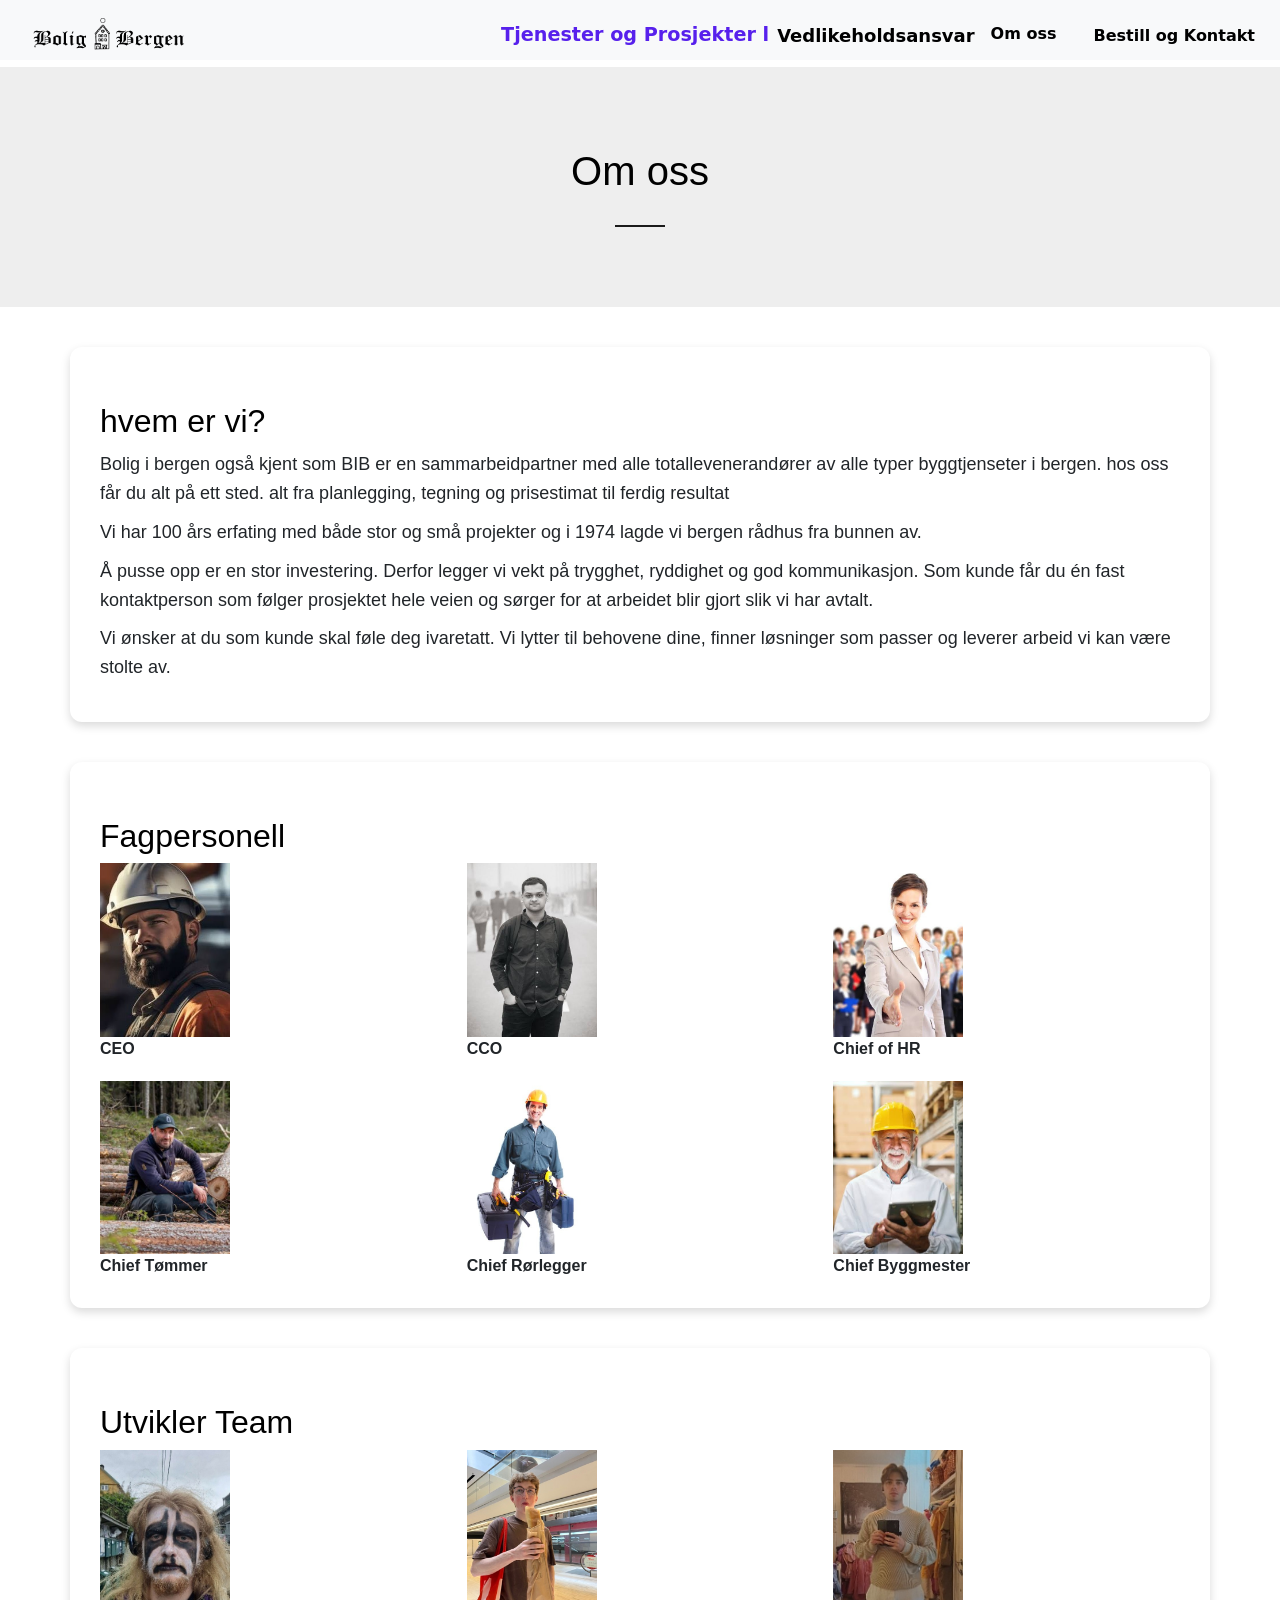
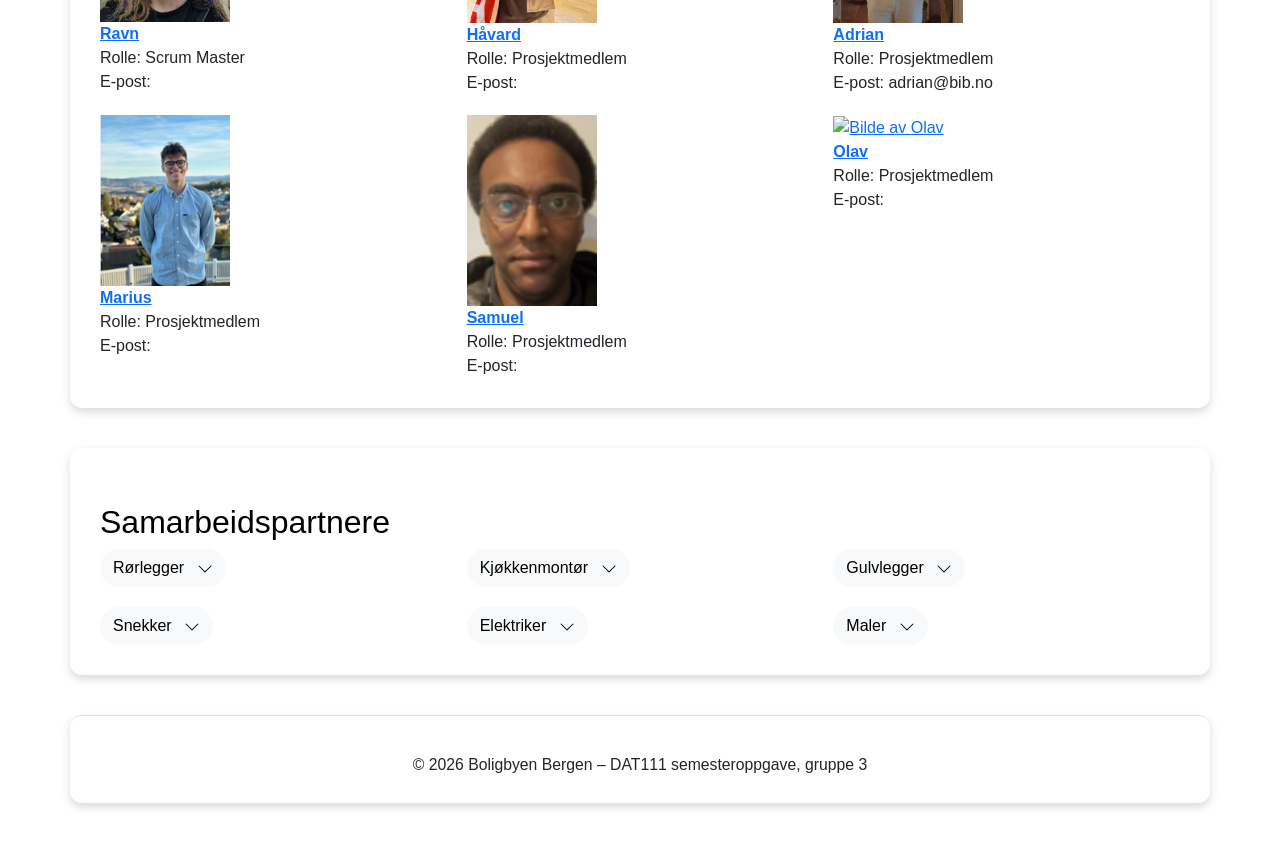
==== html/about-us.html @ 36db1197 "fant leverandører og la de inn med riktig info" ====
<!DOCTYPE html>
<html lang="no">
<head>
  <title>Bygg fremtida!</title>
  <meta charset="UTF-8">
  <link rel="icon" href="../img/logo-small.png">
  <link href="https://cdn.jsdelivr.net/npm/bootstrap@5.0.2/dist/css/bootstrap.min.css" rel="stylesheet"
      integrity="sha384-EVSTQN3/azprG1Anm3QDgpJLIm9Nao0Yz1ztcQTwFspd3yD65VohhpuuCOmLASjC" crossorigin="anonymous">
  <link href="https://fonts.googleapis.com/css2?family=Oswald:wght@500;600&display=swap" rel="stylesheet">
  <link rel="stylesheet" href="../css/style.css">
</head>
<body>
  <header>
    <!-- navbar copy for all other html files-->
  <div id="navbar">
    <object data="navbar.html" type="text/html" style="width: 100%; height: 60px;"></object>
  </div>
  </header>
  <!-- Hovedinnhold -->
  <main>
    <!-- Kort om hva siden inneholder -->
    <section class="hero text-center">
      <h1>Om oss</h1>
      <div class="strek"></div>
    </section>

    <section class="container">
      <h2>hvem er vi?</h2>
      <p>Bolig i bergen også kjent som BIB er en sammarbeidpartner med alle totallevenerandører av alle typer byggtjenseter i bergen. hos oss får du alt på ett sted. alt fra planlegging, tegning og prisestimat til ferdig resultat</p>
      <p>Vi har 100 års erfating med både stor og små projekter og i 1974 lagde vi bergen rådhus fra bunnen av.</p>
      <p>Å pusse opp er en stor investering. Derfor legger vi vekt på trygghet, ryddighet og god kommunikasjon. Som kunde får du én fast kontaktperson som følger prosjektet hele veien og sørger for at arbeidet blir gjort slik vi har avtalt.</p>
      <p>Vi ønsker at du som kunde skal føle deg ivaretatt. Vi lytter til behovene dine, finner løsninger som passer og leverer arbeid vi kan være stolte av.</p>
    </section>

    <section class="container">
      <h2>Fagpersonell</h2>
      <div class="parent-tabell">
        <div>
          <img src="../img/CEO.jpg" alt="CEO" width="130"><br>
          <strong>CEO</strong><br>

        </div>
        <div>
          <img src="../img/CCO.jpg" alt="CCO" width="130"><br>
          <strong>CCO</strong><br>

        </div>
        <div>
          <img src="../img/HR.jpg" alt="HR" width="130"><br>
          <strong>Chief of HR</strong><br>

        </div>
        <div>
          <img src="../img/Tommer.jpg" alt="Tømmer" width="130"><br>
          <strong>Chief Tømmer</strong><br>

        </div>
        <div>
          <img src="../img/rorlegger.jpg" alt="Rørlegger" width="130"><br>
          <strong>Chief Rørlegger</strong><br>

        </div>
        <div>
          <img src="../img/byggmester.jpg" alt="Byggmester" width="130"><br>
          <strong>Chief Byggmester</strong><br>

        </div>
      </div>
    </section>
    <!-- Navn på gruppemedlemene -->
    <section class="container">
      <h2>Utvikler Team</h2>
      <div class="parent-tabell">
      <div>
        <a href="ravn.html"><img src="../img/ravn.jpg" alt="Bilde av Ravn" width="130"> <br>
        <strong>Ravn</strong></a><br>
        Rolle: Scrum Master <br>
        E-post: <br>
      </div>
      <div>
        <a href="havard.html"><img src="../img/haavard.jpg" alt="Bilde av Håvard" width="130"><br>
        <strong>Håvard</strong></a><br>
        Rolle: Prosjektmedlem <br>
        E-post: <br>
      </div>
      <div>
        <a href="adrian.html"><img src="../img/adrian2.jpg" alt="Bilde av Adrian" width="130"><br>
        <strong>Adrian</strong></a><br>
        Rolle: Prosjektmedlem <br>
        E-post: adrian@bib.no<br>
      </div>
      <div>
        <a href="marius.html"><img src="../img/marius.png" alt="Bilde av Marius" width="130"><br>
        <strong>Marius</strong></a><br>
        Rolle: Prosjektmedlem <br>
        E-post: <br>
      </div>
      <div>
        <a href="samuel.html"><img src="../img/samuel.png" alt="Bilde av Samuel" width="130"><br>
        <strong>Samuel</strong></a><br>
        Rolle: Prosjektmedlem <br>
        E-post: <br>
      </div>
      <div>
        <a href="olav.html"><img src="../img/" alt="Bilde av Olav" width="130"><br>
        <strong>Olav</strong></a><br>
        Rolle: Prosjektmedlem <br>
        E-post: <br>
      </div>
    </div>
    </section>
    <section class = "container" id ="samarbeidspartnere">
      <h2>Samarbeidspartnere</h2>
      <div class="parent-tabell">
          <div>
            <!-- Lenker "knapp" åpne info boks-->
            <a class = "btn btn-light rounded-pill" href="#rorlegger">Rørlegger
              <svg xmlns="http://www.w3.org/2000/svg" width="16" height="16" fill="currentColor" class="bi bi-chevron-down ms-2 arrow-transition" viewBox="0 0 16 16">
                <path fill-rule="evenodd" d="M1.646 4.646a.5.5 0 0 1 .708 0L8 10.293l5.646-5.647a.5.5 0 0 1 .708.708l-6 6a.5.5 0 0 1-.708 0l-6-6a.5.5 0 0 1 0-.708z"/>
              </svg>
            </a>
            <div id = "rorlegger" class="info-boks">
                  <img src="../img/vatten-as.webp" alt="vatten as">
                  <h5>VATTEN AS</h5>
                  <p>Telefon: <a href="tel:55318000">55318000</a> </p>
                  <p>E-post: <a href="mailto:post@vatten.no">post@vatten.no</a> </p>
                  <a href = "#samarbeidspartnere" class="lukk-bakgrunn"></a>
            </div>
        </div>
        <div>
            <!-- Lenker "knapp" åpne info boks-->
            <a class = "btn btn-light rounded-pill" href="#kjokkenmontor" >Kjøkkenmontør
              <svg xmlns="http://www.w3.org/2000/svg" width="16" height="16" fill="currentColor" class="bi bi-chevron-down ms-2 arrow-transition" viewBox="0 0 16 16">
                <path fill-rule="evenodd" d="M1.646 4.646a.5.5 0 0 1 .708 0L8 10.293l5.646-5.647a.5.5 0 0 1 .708.708l-6 6a.5.5 0 0 1-.708 0l-6-6a.5.5 0 0 1 0-.708z"/>
              </svg>
            </a>
            <div id = "kjokkenmontor" class="info-boks">
                  <img src="../img/su-montering-as.png" alt="su montering as" style="width:300px; height:100px;">
                  <h5>Su Montering AS</h5>
                  <p>Telefon: <a href="tel:925 49 413">925 49 413</a> </p>
                  <p>E-post: <a href="mailto:sumontering@gmail.com">sumontering@gmail.com</a> </p>
                  <a href = "#samarbeidspartnere" class="lukk-bakgrunn"></a>
            </div>
        </div>
        <div>
            <!-- Lenker "knapp" åpne info boks-->
            <a class = "btn btn-light rounded-pill" href="#gulvlegger" >Gulvlegger
              <svg xmlns="http://www.w3.org/2000/svg" width="16" height="16" fill="currentColor" class="bi bi-chevron-down ms-2 arrow-transition" viewBox="0 0 16 16">
                <path fill-rule="evenodd" d="M1.646 4.646a.5.5 0 0 1 .708 0L8 10.293l5.646-5.647a.5.5 0 0 1 .708.708l-6 6a.5.5 0 0 1-.708 0l-6-6a.5.5 0 0 1 0-.708z"/>
              </svg>
            </a>
            <div id = "gulvlegger" class="info-boks">
                  <img src="../img/Gulvlegger-Vest-AS-Logo.png" alt="gulvlegger vest as" style="width:300px; height:100px;">
                  <h5>Gulvlegger Vest AS</h5>
                  <p>Telefon: <a href="tel:+47 486 00 255">+47 486 00 255</a> </p>
                  <p>E-post: <a href="mailto:post@gulvleggervest.no">post@gulvleggervest.no</a> </p>
                  <a href = "#samarbeidspartnere" class="lukk-bakgrunn"></a>
            </div>
        </div>
        <div>
            <!-- Lenker "knapp" åpne info boks-->
            <a class = "btn btn-light rounded-pill" href="#snekker" >Snekker
              <svg xmlns="http://www.w3.org/2000/svg" width="16" height="16" fill="currentColor" class="bi bi-chevron-down ms-2 arrow-transition" viewBox="0 0 16 16">
                <path fill-rule="evenodd" d="M1.646 4.646a.5.5 0 0 1 .708 0L8 10.293l5.646-5.647a.5.5 0 0 1 .708.708l-6 6a.5.5 0 0 1-.708 0l-6-6a.5.5 0 0 1 0-.708z"/>
              </svg>
            </a>
            <div id = "snekker" class="info-boks">
                  <img src="../img/minde-snekkeri-as.webp" alt="minde snekkeri as" style="width:300px; height:100px;">
                  <h5>Minde Snekkervi AS</h5>
                  <p>Telefon: <a href="tel:55 20 54 54">55 20 54 54</a> </p>
                  <p>E-post: <a href="mailto:firmapost@minde-snekkeri.no">firmapost@minde-snekkeri.no</a> </p>
                  <a href = "#samarbeidspartnere" class="lukk-bakgrunn"></a>
            </div>
        </div>
        <div>
            <!-- Lenker "knapp" åpne info boks-->
            <a class = "btn btn-light rounded-pill" href="#elektriker" >Elektriker
              <svg xmlns="http://www.w3.org/2000/svg" width="16" height="16" fill="currentColor" class="bi bi-chevron-down ms-2 arrow-transition" viewBox="0 0 16 16">
                <path fill-rule="evenodd" d="M1.646 4.646a.5.5 0 0 1 .708 0L8 10.293l5.646-5.647a.5.5 0 0 1 .708.708l-6 6a.5.5 0 0 1-.708 0l-6-6a.5.5 0 0 1 0-.708z"/>
              </svg>
            </a>
            <div id = "elektriker" class="info-boks">
                  <img src="../img/kvassheim-elektro.webp" alt="kvassheim elektro" style="width:300px; height:100px;">
                  <h5>kvassheim Elektro</h5>
                  <p>Telefon: <a href="tel:55 98 20 80">55 98 20 80</a> </p>
                  <p>E-post: <a href="mailto:post@kvassheim-elektro.no">post@kvassheim-elektro.no</a> </p>
                  <a href = "#samarbeidspartnere" class="lukk-bakgrunn"></a>
            </div>
        </div>
        <div>
            <!-- Lenker "knapp" åpne info boks-->
            <a class = "btn btn-light rounded-pill" href="#maler" >Maler
              <svg xmlns="http://www.w3.org/2000/svg" width="16" height="16" fill="currentColor" class="bi bi-chevron-down ms-2 arrow-transition" viewBox="0 0 16 16">
                <path fill-rule="evenodd" d="M1.646 4.646a.5.5 0 0 1 .708 0L8 10.293l5.646-5.647a.5.5 0 0 1 .708.708l-6 6a.5.5 0 0 1-.708 0l-6-6a.5.5 0 0 1 0-.708z"/>
              </svg>
            </a>
            <div id = "maler" class="info-boks">
                  <img src="../img/ivar-gaustad-malerserveice-as.webp" alt="Ivar Gaustad Malerserveice AS" style="width:100px; height:100px;">
                  <h5>Ivar Gaustad Malerserveice AS</h5>
                  <p>Telefon: <a href="tel:99128350">99128350</a> </p>
                  <p>E-post: <a href="mailto:ivar@igmalerservice.nox">ivar@igmalerservice.no</a> </p>
                  <a href = "#samarbeidspartnere" class="lukk-bakgrunn"></a>
            </div>
        </div>
      </div>
    </section>
    <!-- navbar end-->

    <script src="https://cdn.jsdelivr.net/npm/bootstrap@5.0.2/dist/js/bootstrap.bundle.min.js"
      integrity="sha384-MrcW6ZMFYlzcLA8Nl+NtUVF0sA7MsXsP1UyJoMp4YLEuNSfAP+JcXn/tWtIaxVXM"
      crossorigin="anonymous"></script>
    <!--bunntekst-->
    <footer class="container py-4 text-center border-top">
        <p class="mb-0">
            <small>
                &copy; 2026 Boligbyen Bergen –
                DAT111 semesteroppgave, gruppe 3
            </small>
        </p>
    </footer>
  </main>
</body>
</html>
---- css/style.css ----
body {
    background-color: white;
    margin: 0;
    font-family: Arial, Helvetica, sans-serif;
}


.container {
    max-width: auto;
    margin: 40px auto;
    padding: 30px;
    background-color: white;
    border-radius: 12px;
    box-shadow: 0 4px 10px rgba(0, 0, 0, 0.15);
}



h1 {
    text-align: center;
    margin-bottom: 30px;
    color: black;
}

h2, h3 {
    color: black;
    margin-top: 25px;
}


p {
    font-size: 18px;
    line-height: 1.6;
    margin: 10px 0;
}


.bilde {
    width: 100%;
    height: 350px;
    object-fit: cover;
    border-radius: 12px;
}

.hero {
    background: #eeeeee;
    padding: 80px 20px;
}

.strek {
    width: 50px;
    height: 2px;
    background: #1a1a1a;
    margin: 12px auto 0;
}

.parent-tabell{
    display: grid;
    grid-template-columns: repeat(3, 1fr);
    gap: 20px;
}

.child-tabell{
  display: grid;
  grid-template-columns: 1fr 1fr; /* Defines its own internal columns */
  gap: 10px;                     /* Defines its own spacing */
}

/* Forsidens hero: bakgrunnsbilde med et mørkt lag for lesbar tekst. */
.home-hero {
    color: white;
    background: linear-gradient(rgba(0, 0, 0, 0.62), rgba(0, 0, 0, 0.62)),
        url("../img/bryggen.jpg") center / cover #24313b;
}

.home-hero-content {
    max-width: 750px;
    margin: 0 auto;
}

.home-hero h1 {
    color: white;
}

/* ===== Om oss siden: Åpne luke info bokser ===== */

/* Hvordan boksen ser ut */
.info-boks {
    display: none;
    background-color: white;
    border-radius: 12px;
    box-shadow: 0 4px 10px rgba(0, 0, 0, 0.15);
    padding: 30px;
    width: fit-content;
}
.info-boks p{
    margin: 0px 0;
    font-size: 15px;
}
.info-boks h5{
    margin-top: 0;
}
/* Slår på/viser boksen når linken trykkes*/
.info-boks:target{
    display:block;
    position: relative;
    z-index: 10;
}

.lukk-bakgrunn {
    position: fixed;
    top:0;
    right:0;
    bottom:0;
    left:0;
    z-index: -1;

}

/* ==== Samuel.html side ==== */

/* Bakgrunnsbildet */
body.sam_bakgrunn {
    background-image: url('../img/ny_guiena.jpg');
    background-size: cover;
    background-position: center;
    background-attachment: fixed;
    background-repeat: no repeat;
    margin: 0;
}

/*Posisjonering og presentasjon av overskrift og navn */
.sam_oversk {
    color: #fff;
    font-size: 3rem;
    text-align: center;
    margin-top: 40px;
    margin-bottom: 5px;
    text-shadow: 2px 2px 4px rgba(0, 0, 0, 0.8), 0 0 10px rgba(255, 0, 85, 0.5);

}

.sam_navn {
    color: #ccc;
    font-size: 1.2rem;
    margin-bottom: 40px;
    text-shadow: 1px 1px 3px rgba(0, 0, 0, 0.9);
    text-align: center;
    margin-top: 0;

}

.sam_under_oversk{
    color: #fff;
    font-size: 3rem;
    text-align: center;
    margin-top: 40px;
    margin-bottom: 5px;
    text-shadow: 2px 2px 4px rgba(0, 0, 0, 0.8), 0 0 10px rgba(255, 0, 85, 0.5);    
}
/*Posisjonering og presentasjon av paragrafer og tabell */
.info_tekst_drac, .fakta_tekst_drac {
    background-color: rgba(20, 20, 20, 0.85);
    color: #fff;
    padding: 30px;
    margin: 20px auto;
    max-width: 600px;
    border-radius: 50px;
    backdrop-filter: blur(10px);
}

.fakta_tekst_drac table {
    margin: 0 auto;
    width: 80%;
    border-collapse: collapse; 
}

/*Posisjonering og presentasjon av børstepapegøyen*/
.fugl_bilde {
    margin: 25px auto;
    display: table;
    width: fit-content;
    border-radius: 14px;
    background: #111;
    padding: 4px;
    animation: draculaGlow 2s linear infinite;
    max-width: 200px;
}

/*"Dracula" animasjon-farger tidslinje*/
@keyframes draculaGlow {
    0% {box-shadow: 0 0 10px red;}
    50% {box-shadow: 0 0 40px #dc143c;}
    100% {box-shadow: 0 0 5px red;}
}

/*Skru av animasjon-farger hvis brukeren har skrudd av animasjonseffekt i f.eks. windows/innstillinger/tilghengelighet/visuelle effekter */
@media (prefers-reduced-motion: reduce){
    .fugl_bilde{
        animation: none;
    }
}

.fugl_bilde img {
    max-width: 250px;
    display: block;
    border-radius: 10px;
    max-width: 100%;
    height: auto;
}

.fugl_bilde figcaption {
    text-align: center;
    margin-top: 11px;
    color: #ccc;
    font-size: 1rem;
}
/* ===== Side: oppussing og vedlikeholdsansvar ===== */

.seksjon h2 {
    font-size: 20px;
}
.seksjon p {
    font-size: 15px;
    color: #555;
}
.forbehold {
    background: #eeeeee;
}

/* kontakt oss from style */
.form-container {
    background-color: #ffffff;
    padding: 30px;
    border-radius: 8px;
    box-shadow: 0 4px 12px rgba(0, 0, 0, 0.1);
    width: 100%;
    max-width: 500px;
    box-sizing: border-box;
}
.form-container h2 {
    margin-bottom: 20px;
    color: #333333;
    font-size: 24px;
    text-align: center;
}
.form-group {
    margin-bottom: 15px;
}
.form-group label {
    display: block;
    margin-bottom: 5px;
    color: #666666;
    font-weight: 600;
    font-size: 14px;
}
.form-group input, 
.form-group textarea {
    width: 100%;
    padding: 10px;
    border: 1px solid #cccccc;
    border-radius: 4px;
    box-sizing: border-box;
    font-size: 16px;
    transition: border-color 0.3s ease;
}
.form-group input:focus, 
.form-group textarea:focus {
    border-color: #007BFF;
    outline: none;
}
.form-group textarea {
    resize: vertical;
    height: 120px;
}
.submit-btn {
    width: 100%;
    background-color: #007BFF;
    color: white;
    border: none;
    padding: 12px;
    font-size: 16px;
    font-weight: bold;
    border-radius: 4px;
    cursor: pointer;
    transition: background-color 0.3s ease;
}
.submit-btn:hover {
    background-color: #0056b3;
}
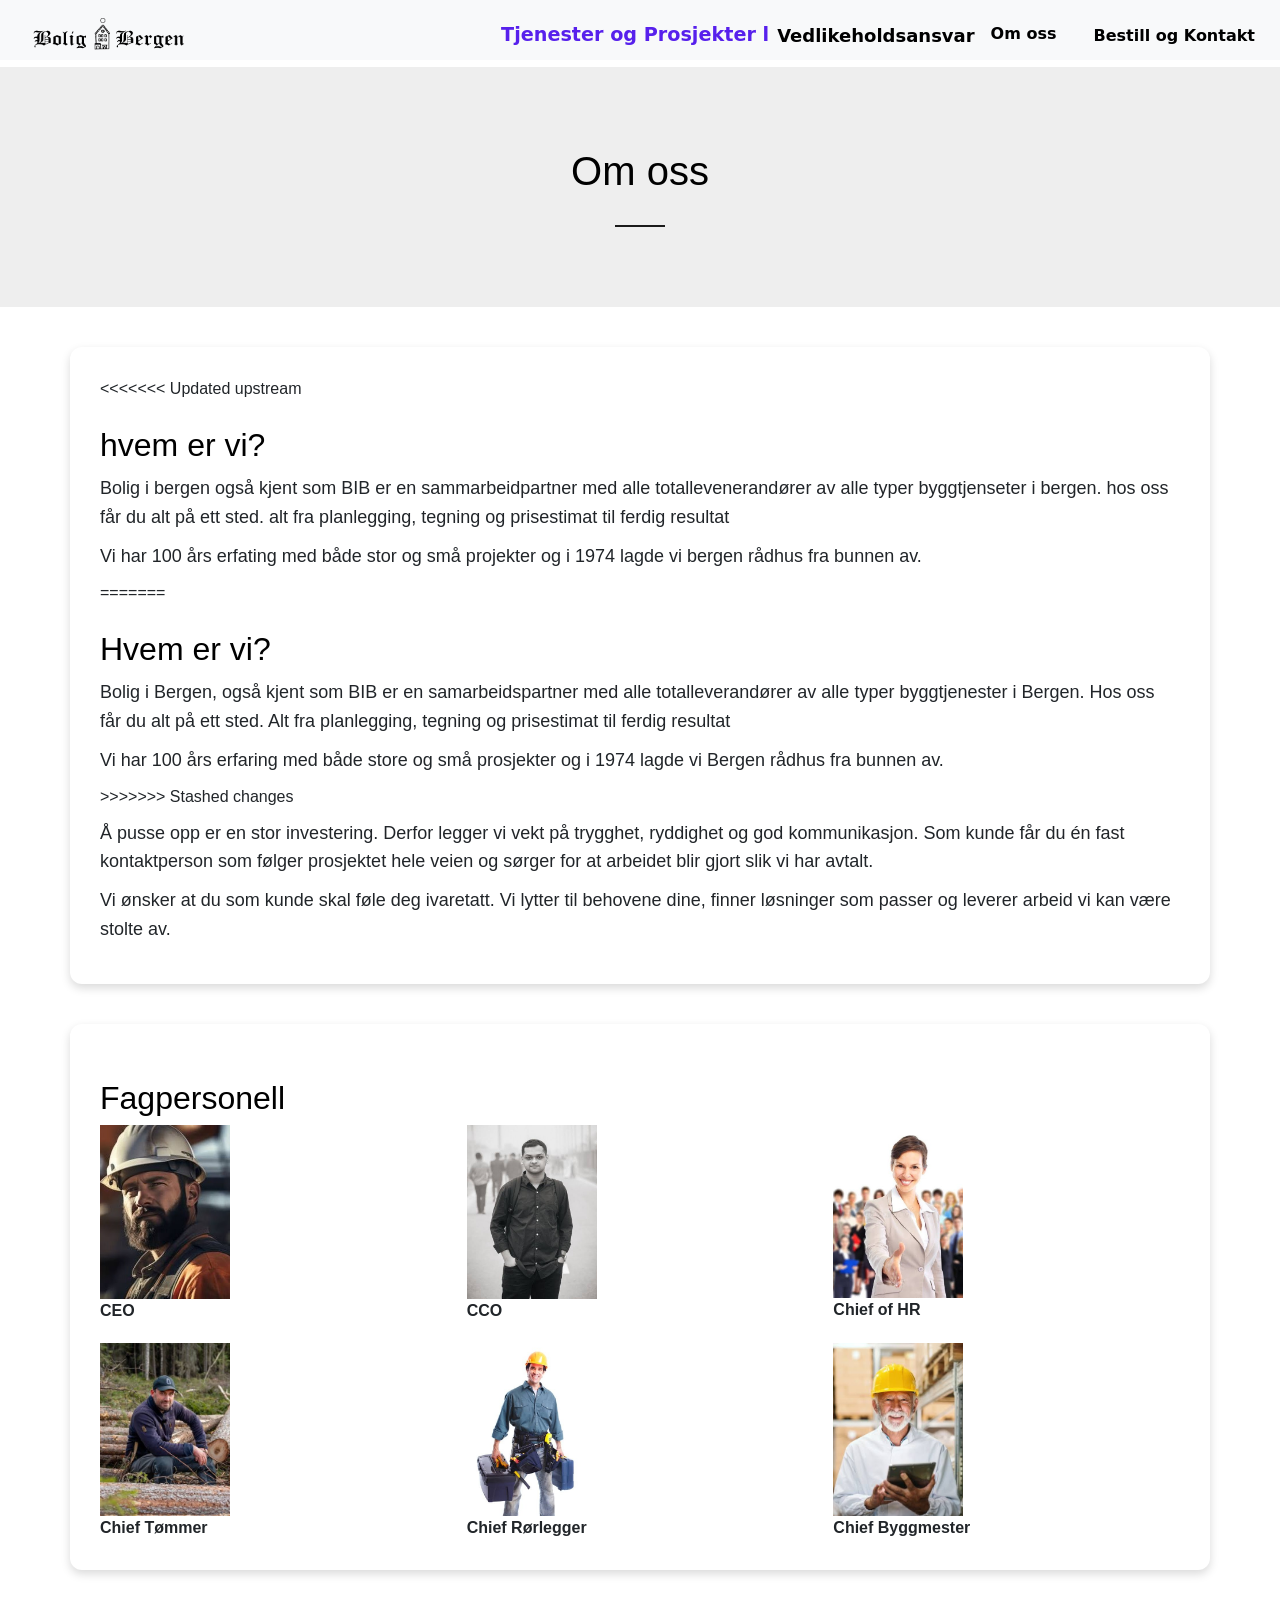
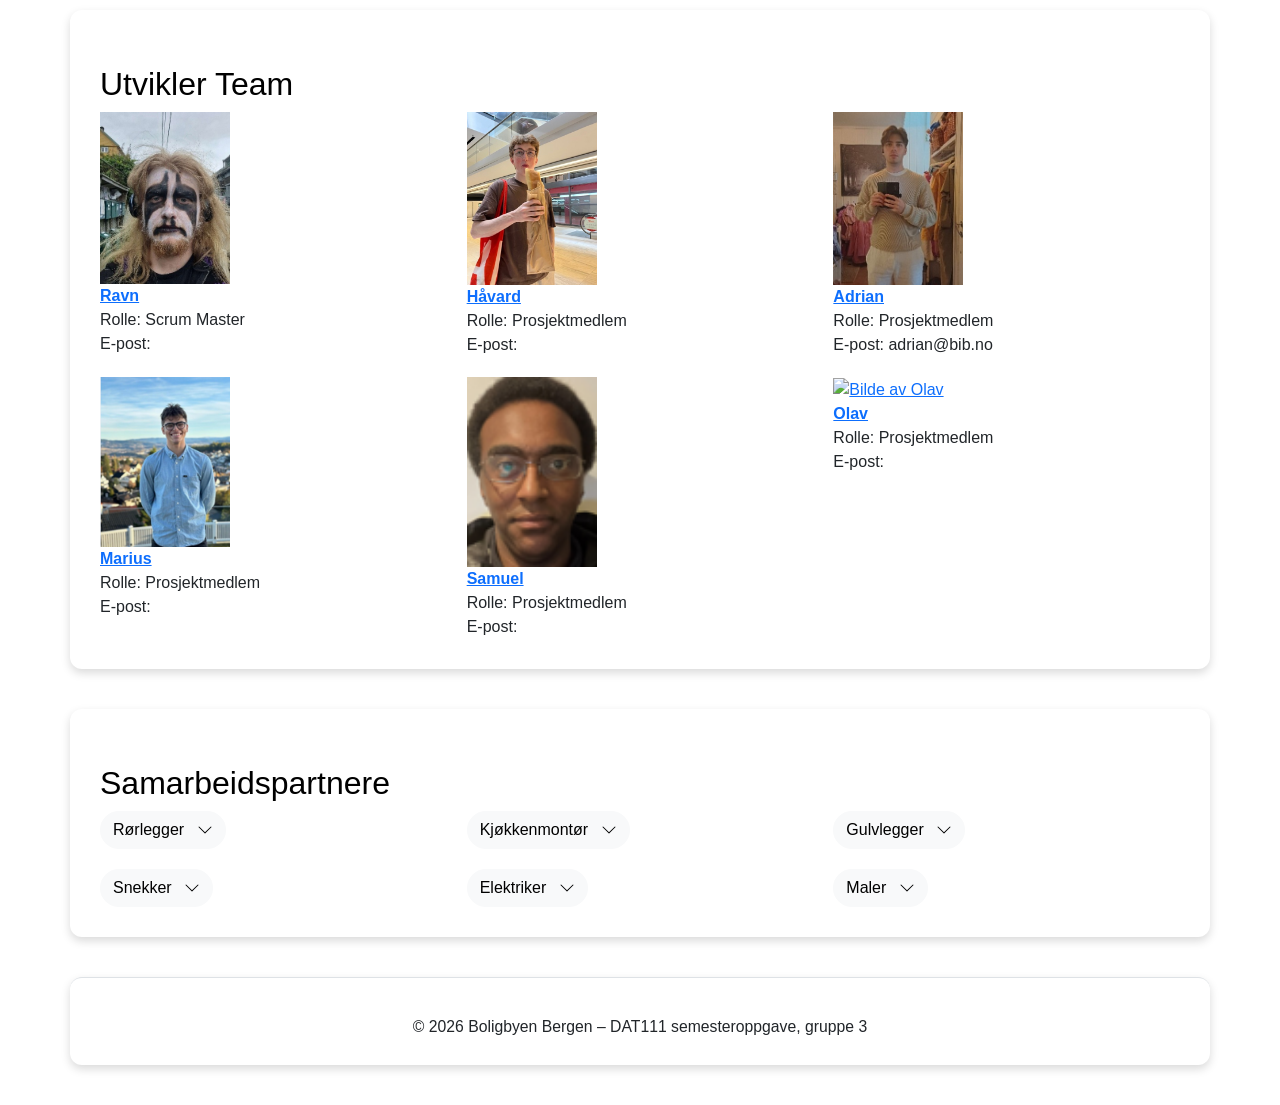
==== commit 1e878dc2: "rettskriving" ====
--- a/html/about-us.html
+++ b/html/about-us.html
@@ -25,9 +25,15 @@
     </section>
 
     <section class="container">
+<<<<<<< Updated upstream
       <h2>hvem er vi?</h2>
       <p>Bolig i bergen også kjent som BIB er en sammarbeidpartner med alle totallevenerandører av alle typer byggtjenseter i bergen. hos oss får du alt på ett sted. alt fra planlegging, tegning og prisestimat til ferdig resultat</p>
       <p>Vi har 100 års erfating med både stor og små projekter og i 1974 lagde vi bergen rådhus fra bunnen av.</p>
+=======
+      <h2>Hvem er vi?</h2>
+      <p>Bolig i Bergen, også kjent som BIB er en samarbeidspartner med alle totalleverandører av alle typer byggtjenester i Bergen. Hos oss får du alt på ett sted. Alt fra planlegging, tegning og prisestimat til ferdig resultat</p>
+      <p>Vi har 100 års erfaring med både store og små prosjekter og i 1974 lagde vi Bergen rådhus fra bunnen av.</p>
+>>>>>>> Stashed changes
       <p>Å pusse opp er en stor investering. Derfor legger vi vekt på trygghet, ryddighet og god kommunikasjon. Som kunde får du én fast kontaktperson som følger prosjektet hele veien og sørger for at arbeidet blir gjort slik vi har avtalt.</p>
       <p>Vi ønsker at du som kunde skal føle deg ivaretatt. Vi lytter til behovene dine, finner løsninger som passer og leverer arbeid vi kan være stolte av.</p>
     </section>
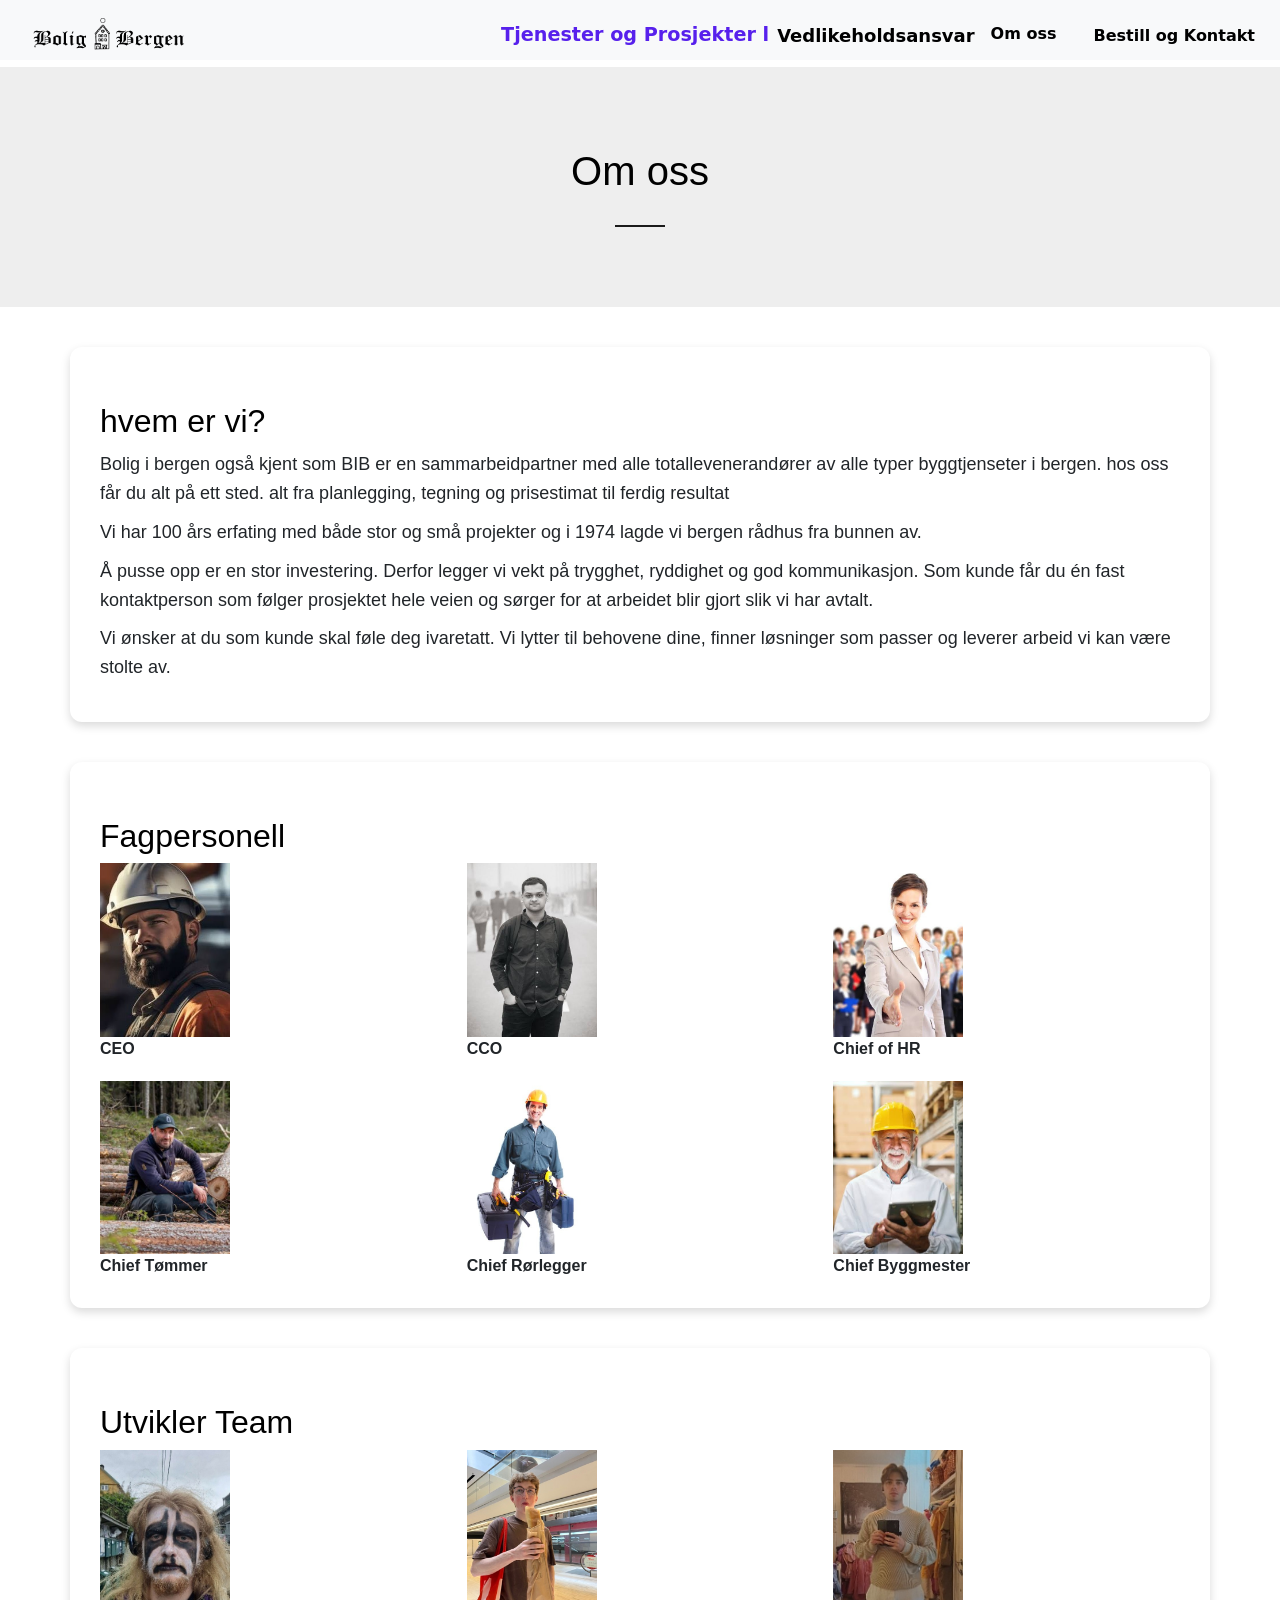
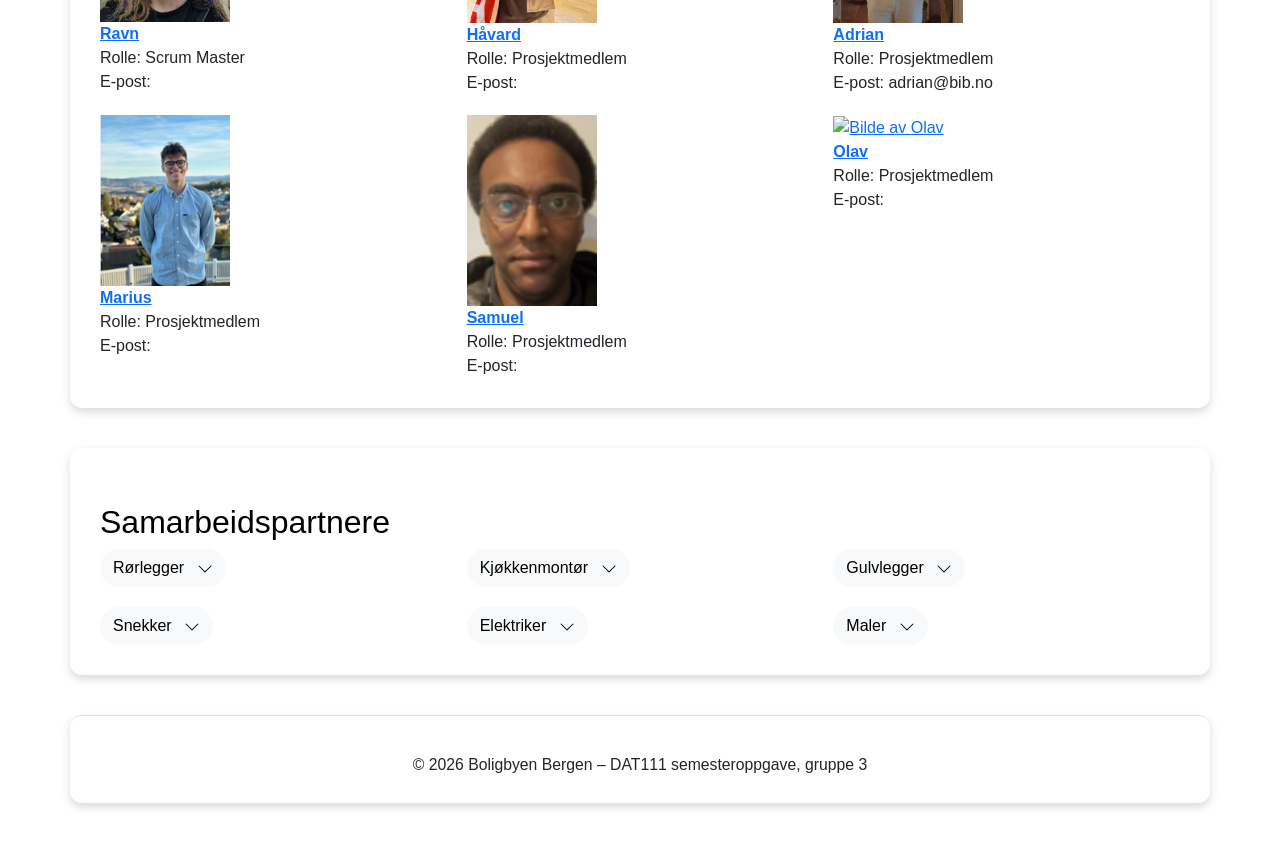
==== commit f51d63b8: "små fiks" ====
--- a/html/about-us.html
+++ b/html/about-us.html
@@ -25,15 +25,9 @@
     </section>
 
     <section class="container">
-<<<<<<< Updated upstream
       <h2>hvem er vi?</h2>
       <p>Bolig i bergen også kjent som BIB er en sammarbeidpartner med alle totallevenerandører av alle typer byggtjenseter i bergen. hos oss får du alt på ett sted. alt fra planlegging, tegning og prisestimat til ferdig resultat</p>
       <p>Vi har 100 års erfating med både stor og små projekter og i 1974 lagde vi bergen rådhus fra bunnen av.</p>
-=======
-      <h2>Hvem er vi?</h2>
-      <p>Bolig i Bergen, også kjent som BIB er en samarbeidspartner med alle totalleverandører av alle typer byggtjenester i Bergen. Hos oss får du alt på ett sted. Alt fra planlegging, tegning og prisestimat til ferdig resultat</p>
-      <p>Vi har 100 års erfaring med både store og små prosjekter og i 1974 lagde vi Bergen rådhus fra bunnen av.</p>
->>>>>>> Stashed changes
       <p>Å pusse opp er en stor investering. Derfor legger vi vekt på trygghet, ryddighet og god kommunikasjon. Som kunde får du én fast kontaktperson som følger prosjektet hele veien og sørger for at arbeidet blir gjort slik vi har avtalt.</p>
       <p>Vi ønsker at du som kunde skal føle deg ivaretatt. Vi lytter til behovene dine, finner løsninger som passer og leverer arbeid vi kan være stolte av.</p>
     </section>
@@ -127,7 +121,7 @@
             </a>
             <div id = "rorlegger" class="info-boks">
                   <img src="../img/vatten-as.webp" alt="vatten as">
-                  <h5>VATTEN AS</h5>
+                  <p style="font-size: 16px;">VATTEN AS</p>
                   <p>Telefon: <a href="tel:55318000">55318000</a> </p>
                   <p>E-post: <a href="mailto:post@vatten.no">post@vatten.no</a> </p>
                   <a href = "#samarbeidspartnere" class="lukk-bakgrunn"></a>
@@ -142,8 +136,8 @@
             </a>
             <div id = "kjokkenmontor" class="info-boks">
                   <img src="../img/su-montering-as.png" alt="su montering as" style="width:300px; height:100px;">
-                  <h5>Su Montering AS</h5>
-                  <p>Telefon: <a href="tel:925 49 413">925 49 413</a> </p>
+                  <p style="font-size: 16px;">Su Montering AS</p>
+                  <p>Telefon: <a href="tel:92549413">925 49 413</a> </p>
                   <p>E-post: <a href="mailto:sumontering@gmail.com">sumontering@gmail.com</a> </p>
                   <a href = "#samarbeidspartnere" class="lukk-bakgrunn"></a>
             </div>
@@ -157,8 +151,8 @@
             </a>
             <div id = "gulvlegger" class="info-boks">
                   <img src="../img/Gulvlegger-Vest-AS-Logo.png" alt="gulvlegger vest as" style="width:300px; height:100px;">
-                  <h5>Gulvlegger Vest AS</h5>
-                  <p>Telefon: <a href="tel:+47 486 00 255">+47 486 00 255</a> </p>
+                  <p style="font-size: 16px;">Gulvlegger Vest AS</p>
+                  <p>Telefon: <a href="tel:48600255">+47 486 00 255</a> </p>
                   <p>E-post: <a href="mailto:post@gulvleggervest.no">post@gulvleggervest.no</a> </p>
                   <a href = "#samarbeidspartnere" class="lukk-bakgrunn"></a>
             </div>
@@ -172,8 +166,8 @@
             </a>
             <div id = "snekker" class="info-boks">
                   <img src="../img/minde-snekkeri-as.webp" alt="minde snekkeri as" style="width:300px; height:100px;">
-                  <h5>Minde Snekkervi AS</h5>
-                  <p>Telefon: <a href="tel:55 20 54 54">55 20 54 54</a> </p>
+                  <p style="font-size: 16px;">Minde Snekkervi AS</p>
+                  <p>Telefon: <a href="tel:55205454">55 20 54 54</a> </p>
                   <p>E-post: <a href="mailto:firmapost@minde-snekkeri.no">firmapost@minde-snekkeri.no</a> </p>
                   <a href = "#samarbeidspartnere" class="lukk-bakgrunn"></a>
             </div>
@@ -187,8 +181,8 @@
             </a>
             <div id = "elektriker" class="info-boks">
                   <img src="../img/kvassheim-elektro.webp" alt="kvassheim elektro" style="width:300px; height:100px;">
-                  <h5>kvassheim Elektro</h5>
-                  <p>Telefon: <a href="tel:55 98 20 80">55 98 20 80</a> </p>
+                  <p style="font-size: 16px;">kvassheim Elektro</p>
+                  <p>Telefon: <a href="tel:55982080">55 98 20 80</a> </p>
                   <p>E-post: <a href="mailto:post@kvassheim-elektro.no">post@kvassheim-elektro.no</a> </p>
                   <a href = "#samarbeidspartnere" class="lukk-bakgrunn"></a>
             </div>
@@ -202,7 +196,7 @@
             </a>
             <div id = "maler" class="info-boks">
                   <img src="../img/ivar-gaustad-malerserveice-as.webp" alt="Ivar Gaustad Malerserveice AS" style="width:100px; height:100px;">
-                  <h5>Ivar Gaustad Malerserveice AS</h5>
+                  <p style="font-size: 16px;">Ivar Gaustad Malerserveice AS</p>
                   <p>Telefon: <a href="tel:99128350">99128350</a> </p>
                   <p>E-post: <a href="mailto:ivar@igmalerservice.nox">ivar@igmalerservice.no</a> </p>
                   <a href = "#samarbeidspartnere" class="lukk-bakgrunn"></a>
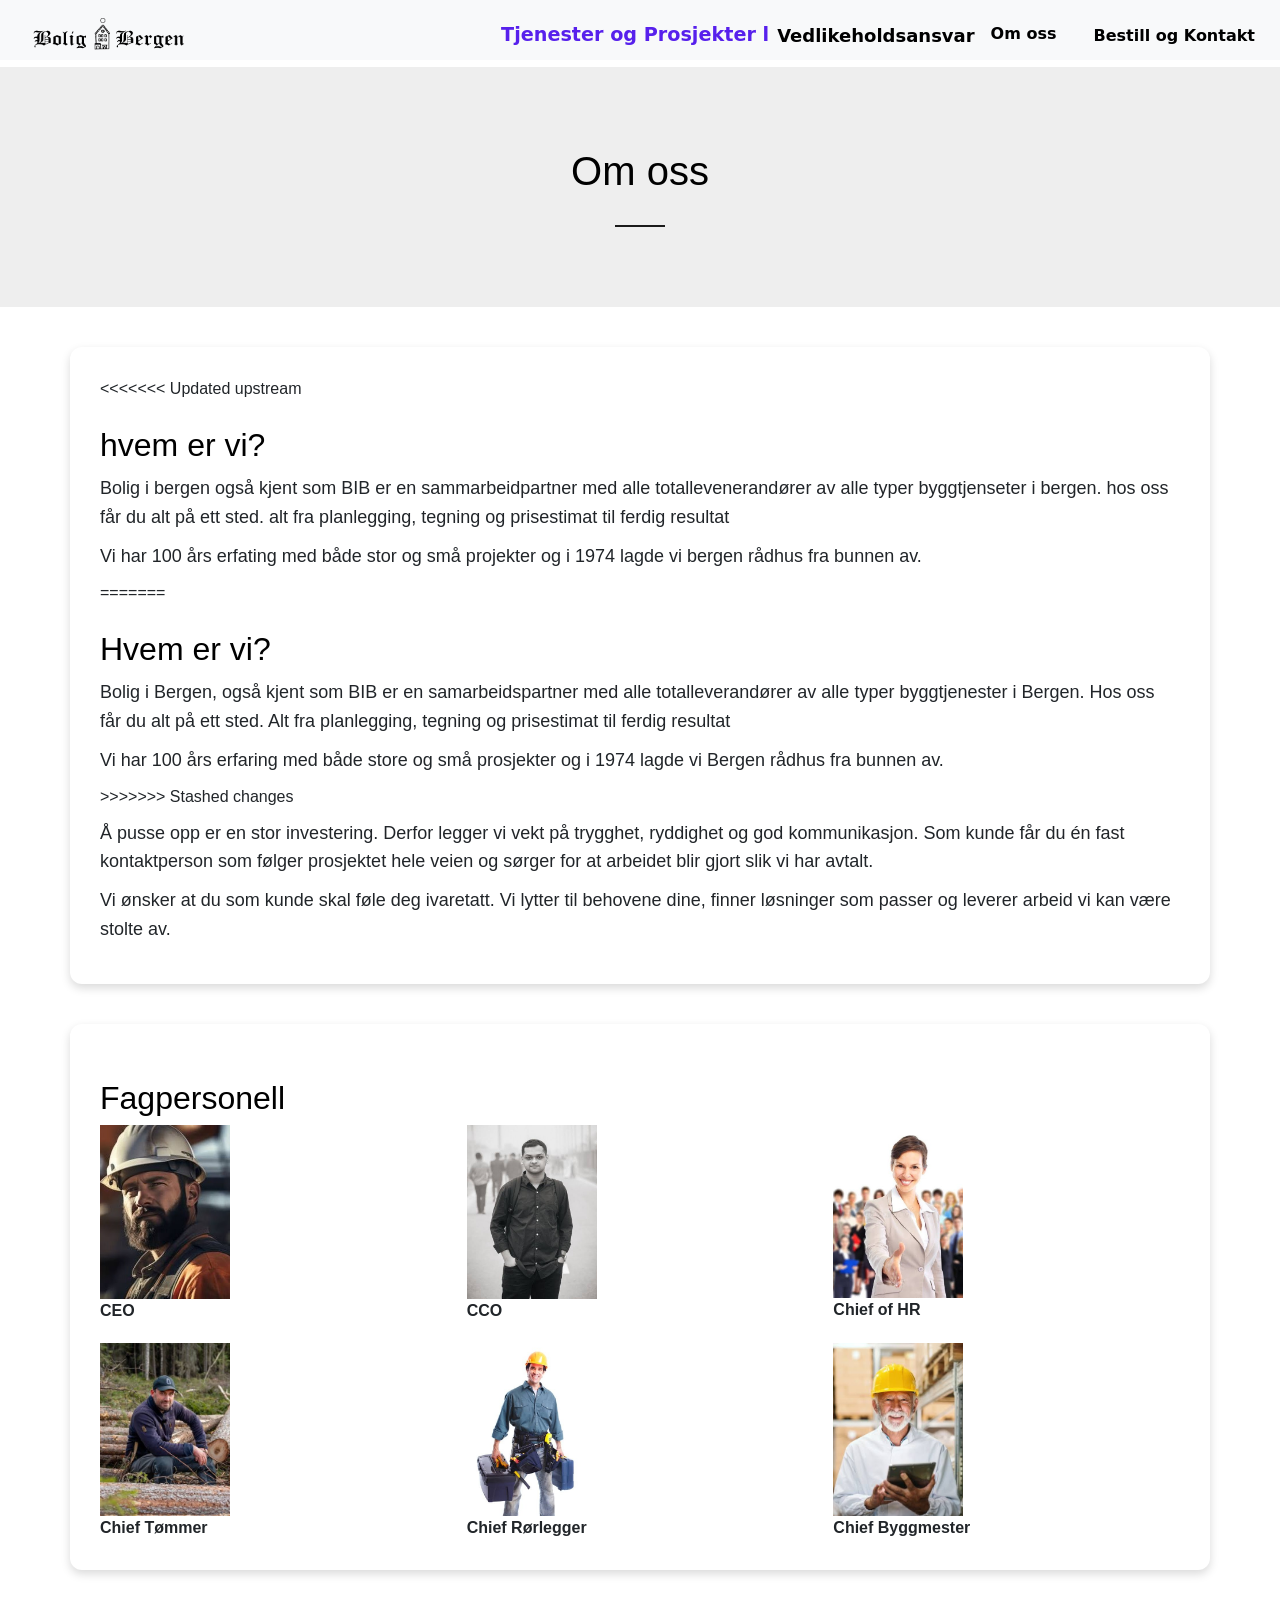
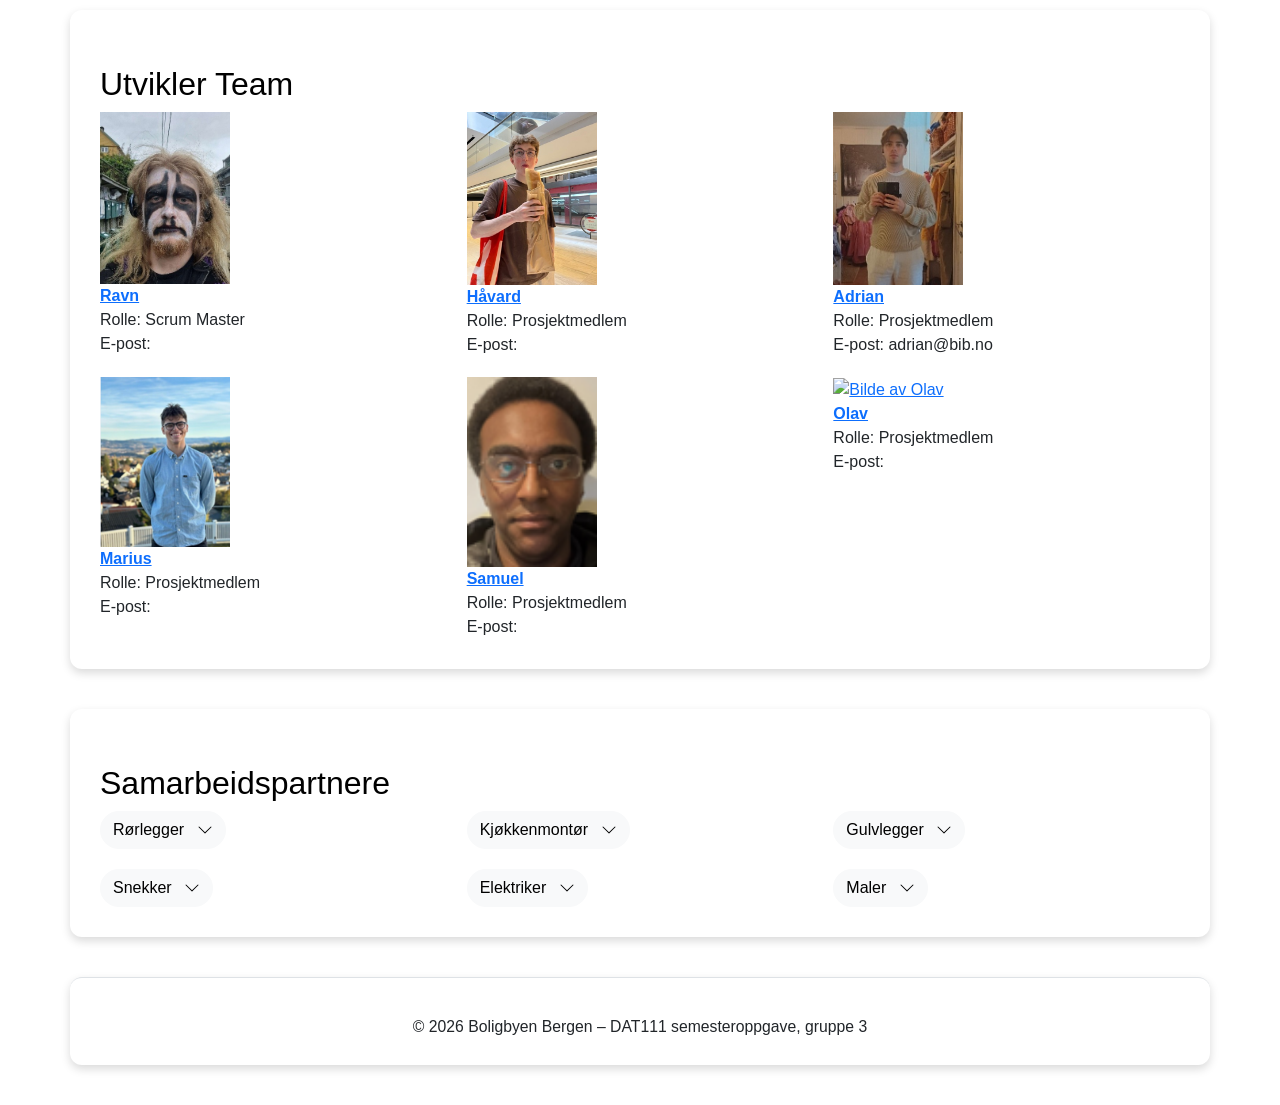
==== commit 932aaf0a: "Merge branch 'Work-here' of https://github.com/monke-hackerman/boligbyen-bergen into Work-here" ====
--- a/html/about-us.html
+++ b/html/about-us.html
@@ -25,9 +25,15 @@
     </section>
 
     <section class="container">
+<<<<<<< Updated upstream
       <h2>hvem er vi?</h2>
       <p>Bolig i bergen også kjent som BIB er en sammarbeidpartner med alle totallevenerandører av alle typer byggtjenseter i bergen. hos oss får du alt på ett sted. alt fra planlegging, tegning og prisestimat til ferdig resultat</p>
       <p>Vi har 100 års erfating med både stor og små projekter og i 1974 lagde vi bergen rådhus fra bunnen av.</p>
+=======
+      <h2>Hvem er vi?</h2>
+      <p>Bolig i Bergen, også kjent som BIB er en samarbeidspartner med alle totalleverandører av alle typer byggtjenester i Bergen. Hos oss får du alt på ett sted. Alt fra planlegging, tegning og prisestimat til ferdig resultat</p>
+      <p>Vi har 100 års erfaring med både store og små prosjekter og i 1974 lagde vi Bergen rådhus fra bunnen av.</p>
+>>>>>>> Stashed changes
       <p>Å pusse opp er en stor investering. Derfor legger vi vekt på trygghet, ryddighet og god kommunikasjon. Som kunde får du én fast kontaktperson som følger prosjektet hele veien og sørger for at arbeidet blir gjort slik vi har avtalt.</p>
       <p>Vi ønsker at du som kunde skal føle deg ivaretatt. Vi lytter til behovene dine, finner løsninger som passer og leverer arbeid vi kan være stolte av.</p>
     </section>
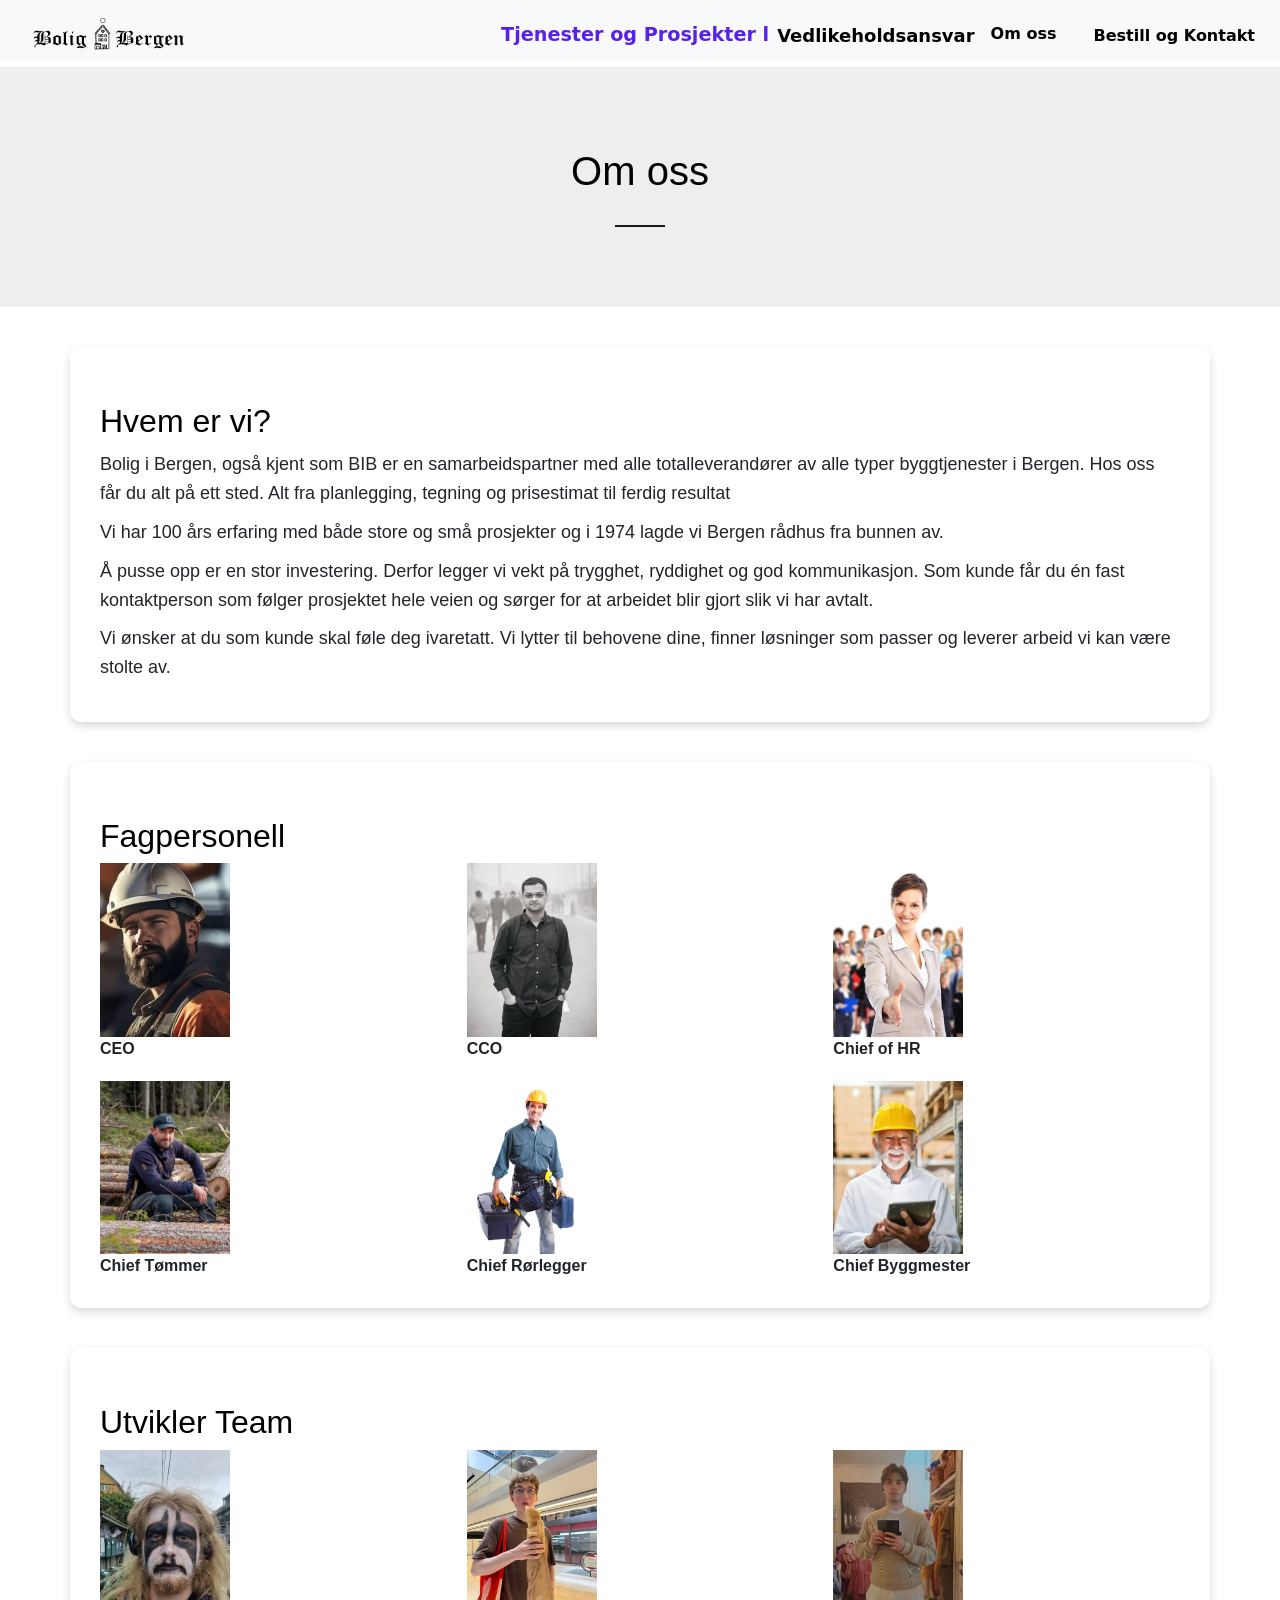
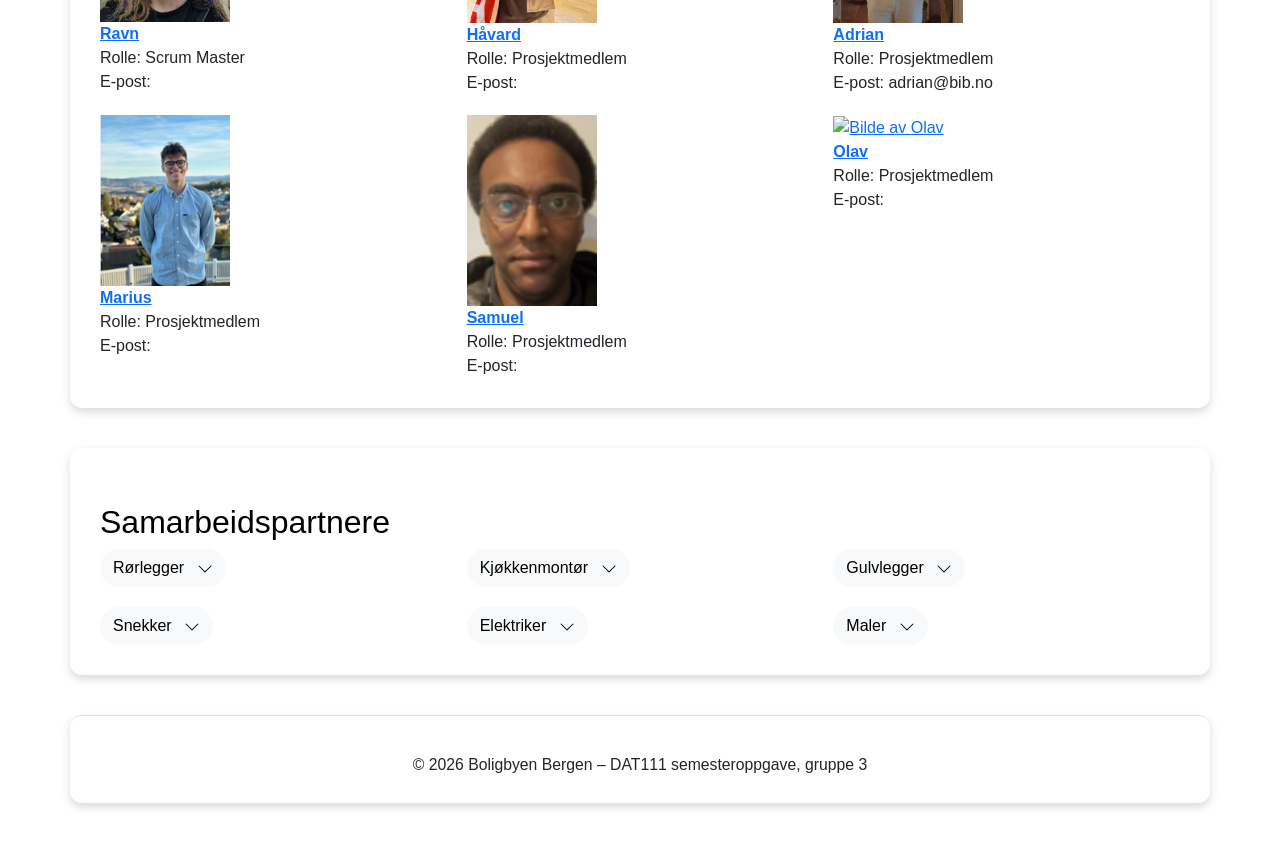
==== commit 66462104: "conflict fix" ====
--- a/html/about-us.html
+++ b/html/about-us.html
@@ -25,15 +25,9 @@
     </section>
 
     <section class="container">
-<<<<<<< Updated upstream
-      <h2>hvem er vi?</h2>
-      <p>Bolig i bergen også kjent som BIB er en sammarbeidpartner med alle totallevenerandører av alle typer byggtjenseter i bergen. hos oss får du alt på ett sted. alt fra planlegging, tegning og prisestimat til ferdig resultat</p>
-      <p>Vi har 100 års erfating med både stor og små projekter og i 1974 lagde vi bergen rådhus fra bunnen av.</p>
-=======
       <h2>Hvem er vi?</h2>
       <p>Bolig i Bergen, også kjent som BIB er en samarbeidspartner med alle totalleverandører av alle typer byggtjenester i Bergen. Hos oss får du alt på ett sted. Alt fra planlegging, tegning og prisestimat til ferdig resultat</p>
       <p>Vi har 100 års erfaring med både store og små prosjekter og i 1974 lagde vi Bergen rådhus fra bunnen av.</p>
->>>>>>> Stashed changes
       <p>Å pusse opp er en stor investering. Derfor legger vi vekt på trygghet, ryddighet og god kommunikasjon. Som kunde får du én fast kontaktperson som følger prosjektet hele veien og sørger for at arbeidet blir gjort slik vi har avtalt.</p>
       <p>Vi ønsker at du som kunde skal føle deg ivaretatt. Vi lytter til behovene dine, finner løsninger som passer og leverer arbeid vi kan være stolte av.</p>
     </section>
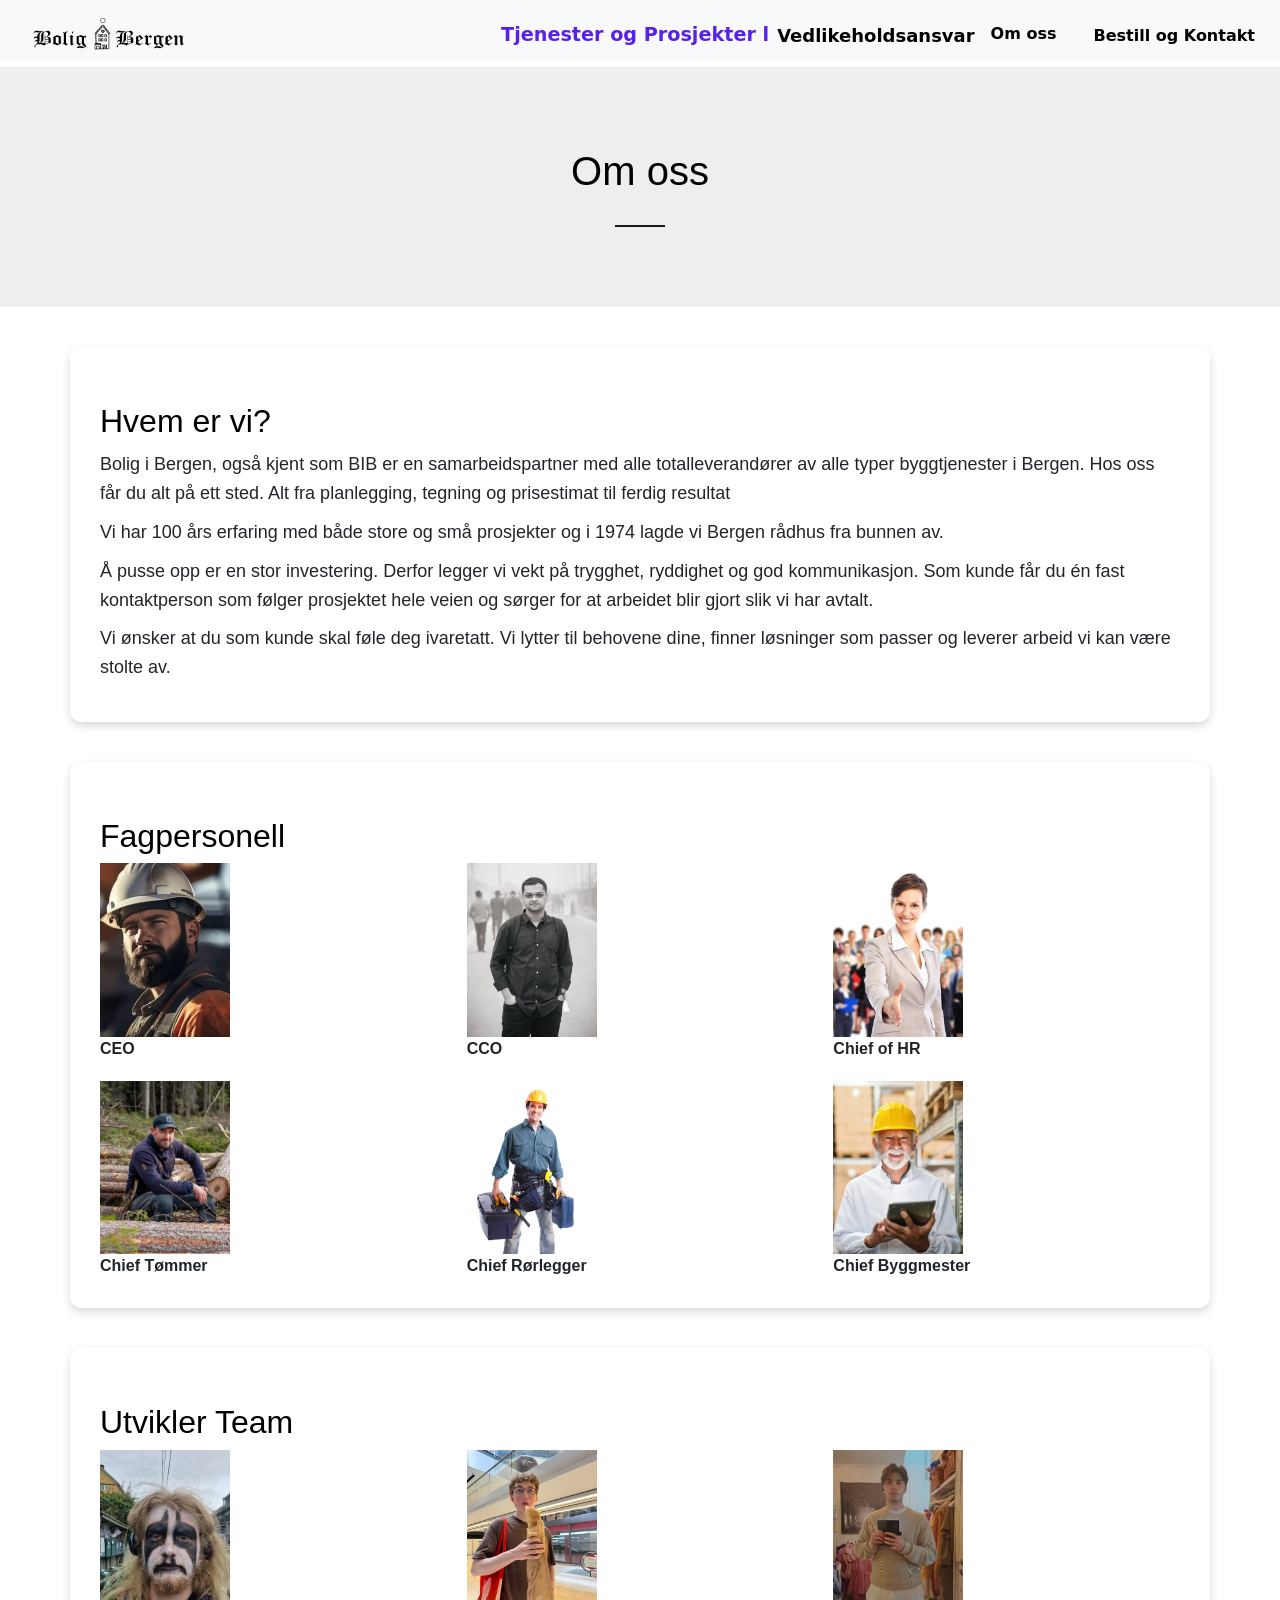
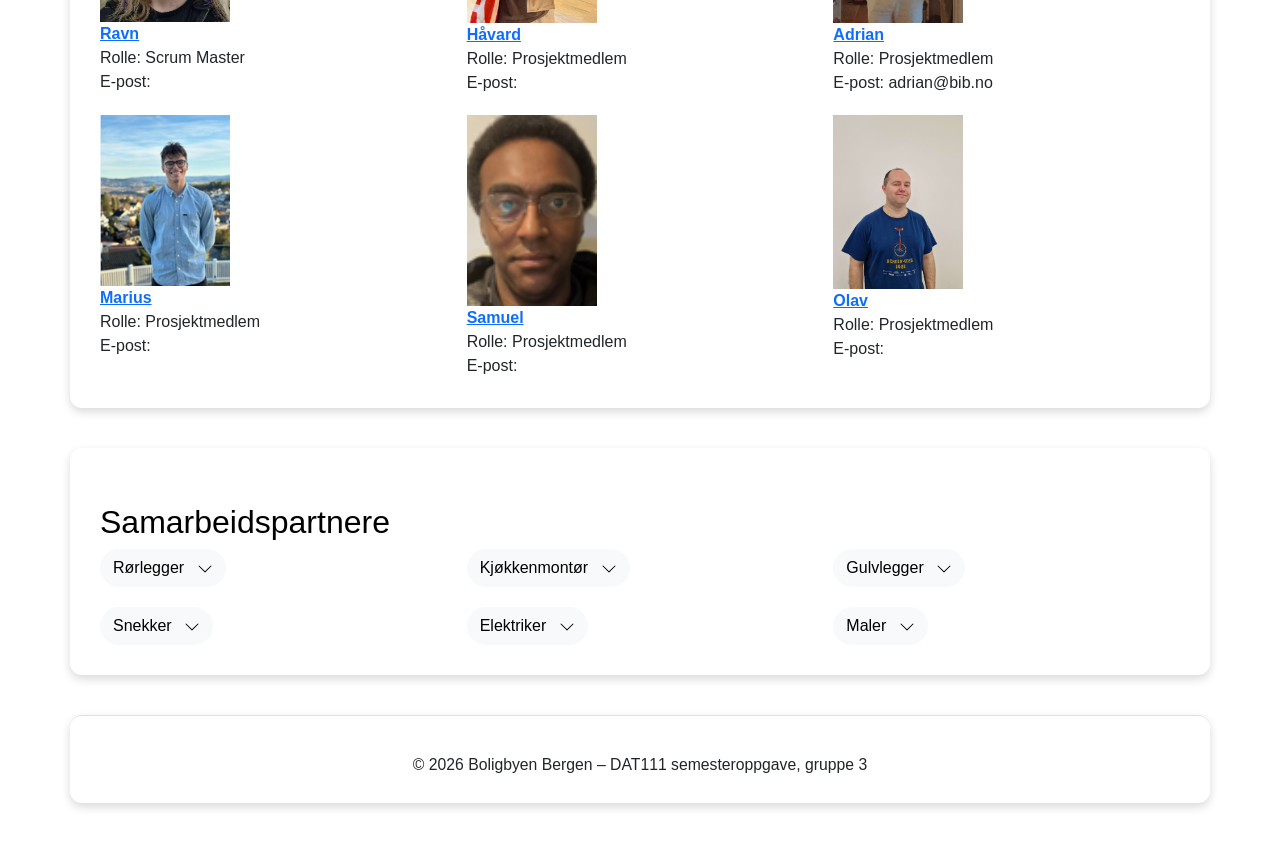
==== commit aa188cbe: "olav er på siden" ====
--- a/html/about-us.html
+++ b/html/about-us.html
@@ -102,7 +102,7 @@
         E-post: <br>
       </div>
       <div>
-        <a href="olav.html"><img src="../img/" alt="Bilde av Olav" width="130"><br>
+        <a href="olav.html"><img src="../img/olav.jpg" alt="Bilde av Olav" width="130"><br>
         <strong>Olav</strong></a><br>
         Rolle: Prosjektmedlem <br>
         E-post: <br>
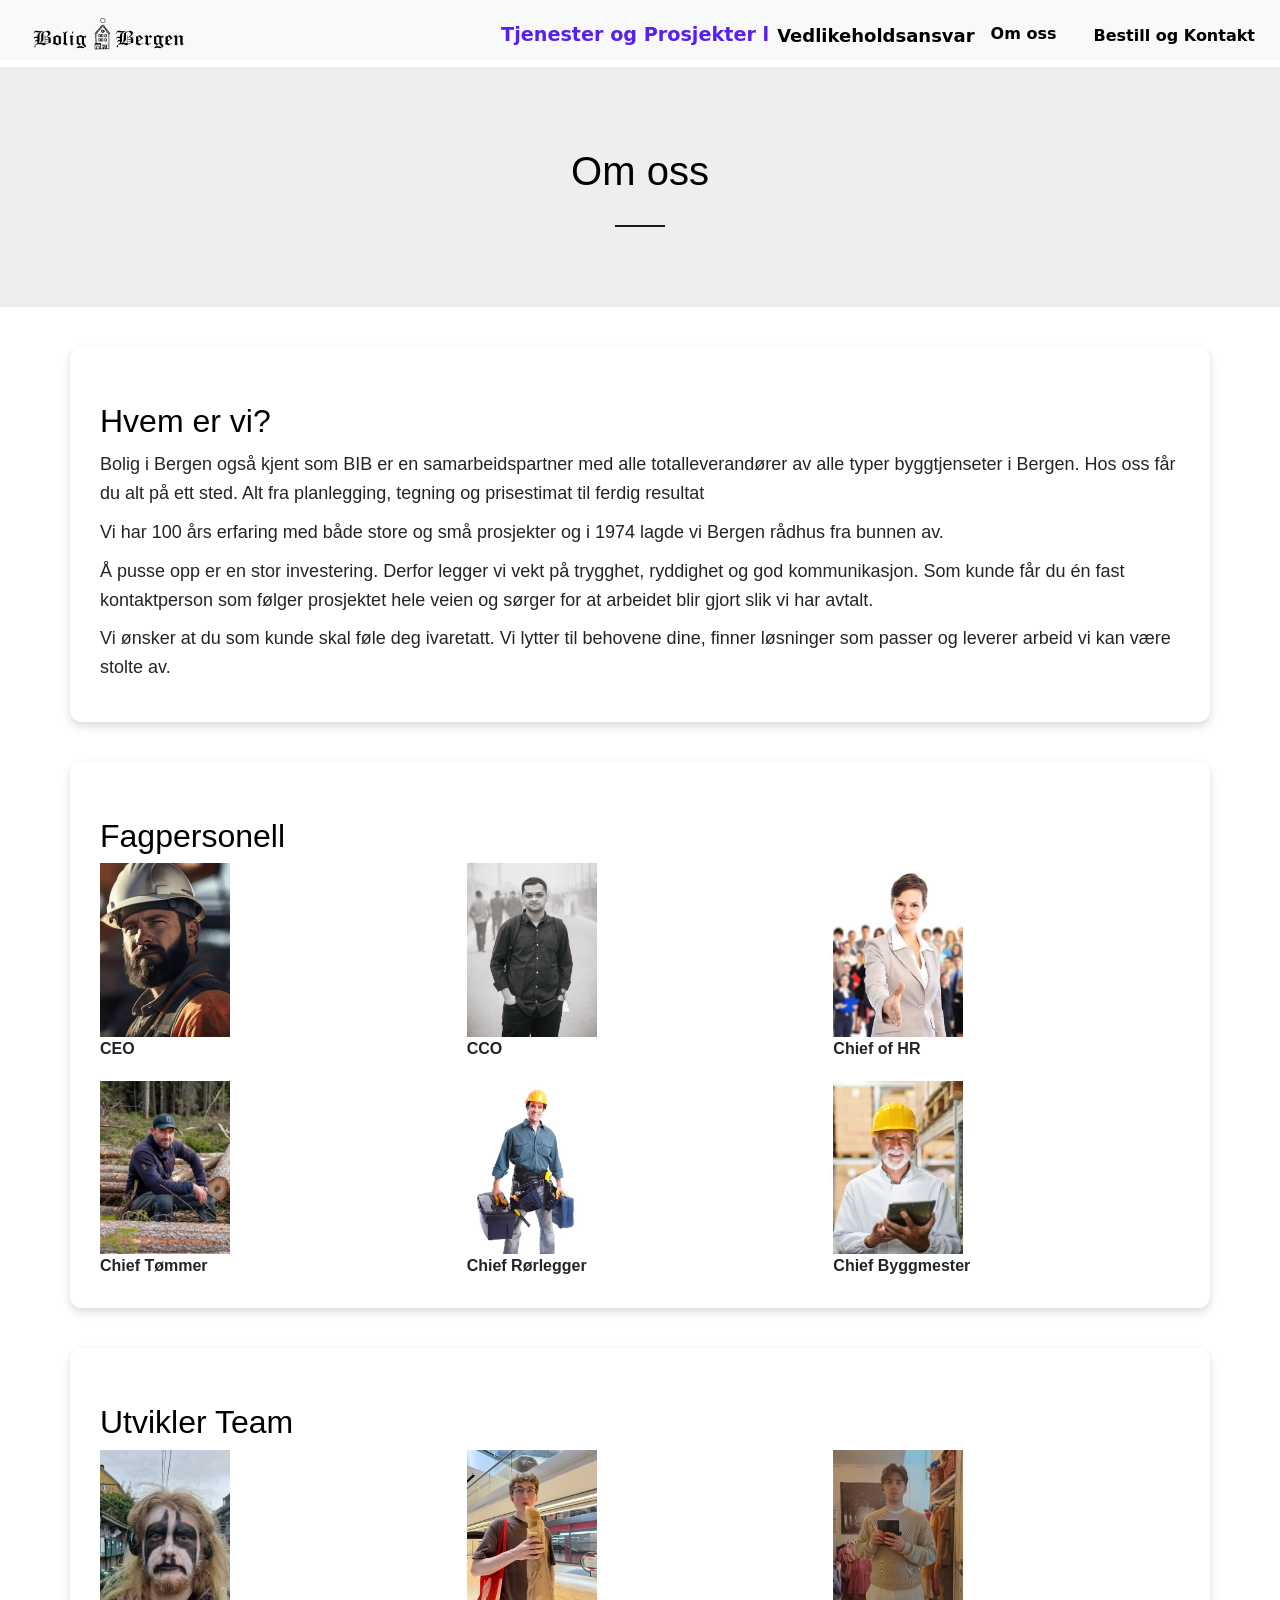
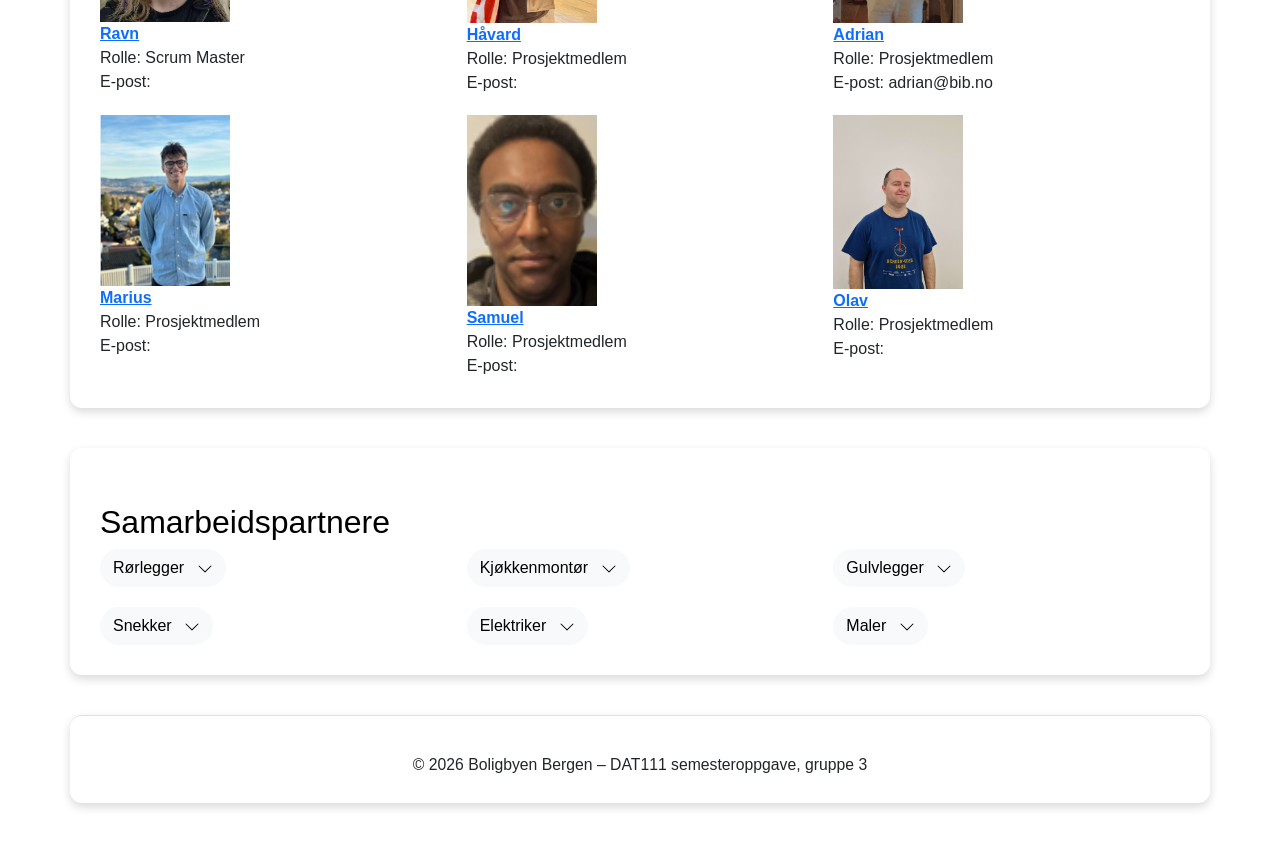
==== commit c3cfd1cd: "Merge branch 'main' of https://github.com/monke-hackerman/boligbyen-bergen" ====
--- a/html/about-us.html
+++ b/html/about-us.html
@@ -13,7 +13,7 @@
   <header>
     <!-- navbar copy for all other html files-->
   <div id="navbar">
-    <object data="navbar.html" type="text/html" style="width: 100%; height: 60px;"></object>
+    <object data="navbar.html" type="text/html" style="width: 100%; height: 60px;" aria-label="Main Navigation"></object>
   </div>
   </header>
   <!-- Hovedinnhold -->
@@ -26,7 +26,7 @@
 
     <section class="container">
       <h2>Hvem er vi?</h2>
-      <p>Bolig i Bergen, også kjent som BIB er en samarbeidspartner med alle totalleverandører av alle typer byggtjenester i Bergen. Hos oss får du alt på ett sted. Alt fra planlegging, tegning og prisestimat til ferdig resultat</p>
+      <p>Bolig i Bergen også kjent som BIB er en samarbeidspartner med alle totalleverandører av alle typer byggtjenseter i Bergen. Hos oss får du alt på ett sted. Alt fra planlegging, tegning og prisestimat til ferdig resultat</p>
       <p>Vi har 100 års erfaring med både store og små prosjekter og i 1974 lagde vi Bergen rådhus fra bunnen av.</p>
       <p>Å pusse opp er en stor investering. Derfor legger vi vekt på trygghet, ryddighet og god kommunikasjon. Som kunde får du én fast kontaktperson som følger prosjektet hele veien og sørger for at arbeidet blir gjort slik vi har avtalt.</p>
       <p>Vi ønsker at du som kunde skal føle deg ivaretatt. Vi lytter til behovene dine, finner løsninger som passer og leverer arbeid vi kan være stolte av.</p>
--- a/css/style.css
+++ b/css/style.css
@@ -126,12 +126,16 @@
     background-size: cover;
     background-position: center;
     background-attachment: fixed;
-    background-repeat: no repeat;
+    background-repeat: no-repeat;
     margin: 0;
+    animation: draculaGlow 1s linear infinite;
+    box-sizing: border-box;
+    padding-bottom: 120px;
+
 }
 
 /*Posisjonering og presentasjon av overskrift og navn */
-.sam_oversk {
+.sam_oversk, .sam_under_oversk {
     color: #fff;
     font-size: 3rem;
     text-align: center;
@@ -151,14 +155,6 @@
 
 }
 
-.sam_under_oversk{
-    color: #fff;
-    font-size: 3rem;
-    text-align: center;
-    margin-top: 40px;
-    margin-bottom: 5px;
-    text-shadow: 2px 2px 4px rgba(0, 0, 0, 0.8), 0 0 10px rgba(255, 0, 85, 0.5);    
-}
 /*Posisjonering og presentasjon av paragrafer og tabell */
 .info_tekst_drac, .fakta_tekst_drac {
     background-color: rgba(20, 20, 20, 0.85);
@@ -180,30 +176,28 @@
 .fugl_bilde {
     margin: 25px auto;
     display: table;
-    width: fit-content;
     border-radius: 14px;
     background: #111;
     padding: 4px;
-    animation: draculaGlow 2s linear infinite;
+    animation: draculaGlow 1s linear infinite;
     max-width: 200px;
 }
 
 /*"Dracula" animasjon-farger tidslinje*/
 @keyframes draculaGlow {
-    0% {box-shadow: 0 0 10px red;}
-    50% {box-shadow: 0 0 40px #dc143c;}
-    100% {box-shadow: 0 0 5px red;}
-}
-
-/*Skru av animasjon-farger hvis brukeren har skrudd av animasjonseffekt i f.eks. windows/innstillinger/tilghengelighet/visuelle effekter */
+    0% {box-shadow: inset 0 0 10px red;}
+    50% {box-shadow: inset 0 0 40px #dc143c;}
+    100% {box-shadow: inset 0 0 5px red;}
+}
+
+/*Skru av animasjon-farger hvis brukeren har skrudd av animasjonseffekt i OS f.eks. windows/innstillinger/tilghengelighet/visuelle effekter */
 @media (prefers-reduced-motion: reduce){
-    .fugl_bilde{
+    .fugl_bilde, body.sam_bakgrunn {
         animation: none;
     }
 }
 
 .fugl_bilde img {
-    max-width: 250px;
     display: block;
     border-radius: 10px;
     max-width: 100%;
@@ -267,7 +261,7 @@
 }
 .form-group input:focus, 
 .form-group textarea:focus {
-    border-color: #007BFF;
+    border-color: #085cb5;
     outline: none;
 }
 .form-group textarea {
@@ -276,7 +270,7 @@
 }
 .submit-btn {
     width: 100%;
-    background-color: #007BFF;
+    background-color: #0560c1;
     color: white;
     border: none;
     padding: 12px;
